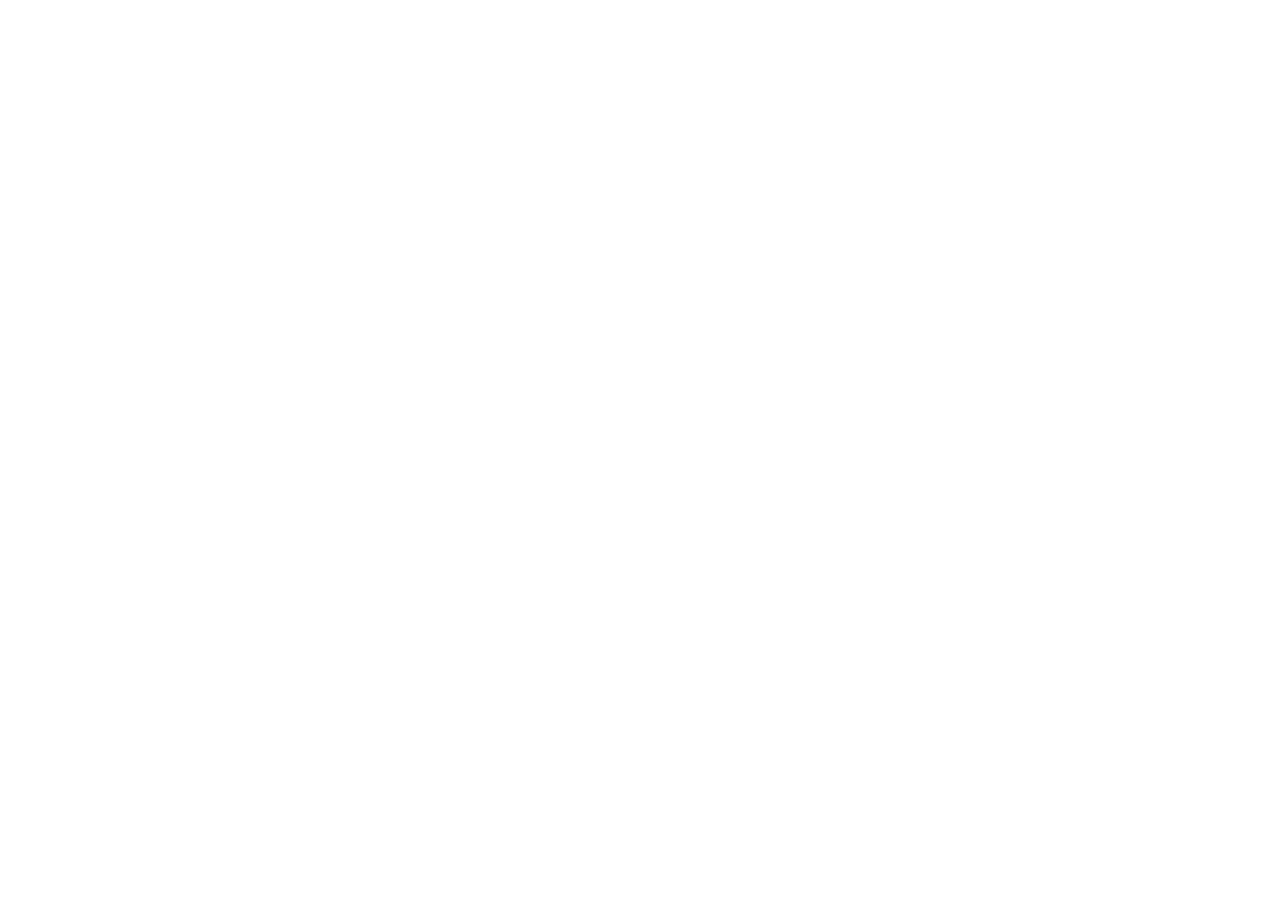
==== challenge_3/index.html @ 623be5ee "Criado css reset e exportado imgs" ====
<!DOCTYPE html>
<html lang="en">
<head>
    <meta charset="UTF-8">
    <meta http-equiv="X-UA-Compatible" content="IE=edge">
    <meta name="viewport" content="width=device-width, initial-scale=1.0">
    <title>Nft Code Challenge</title>
    <link rel="stylesheet" href="reset.css">
    <link rel="stylesheet" href="style.css">
</head>
<body>
    <header>
        
    </header>
</body>
</html>
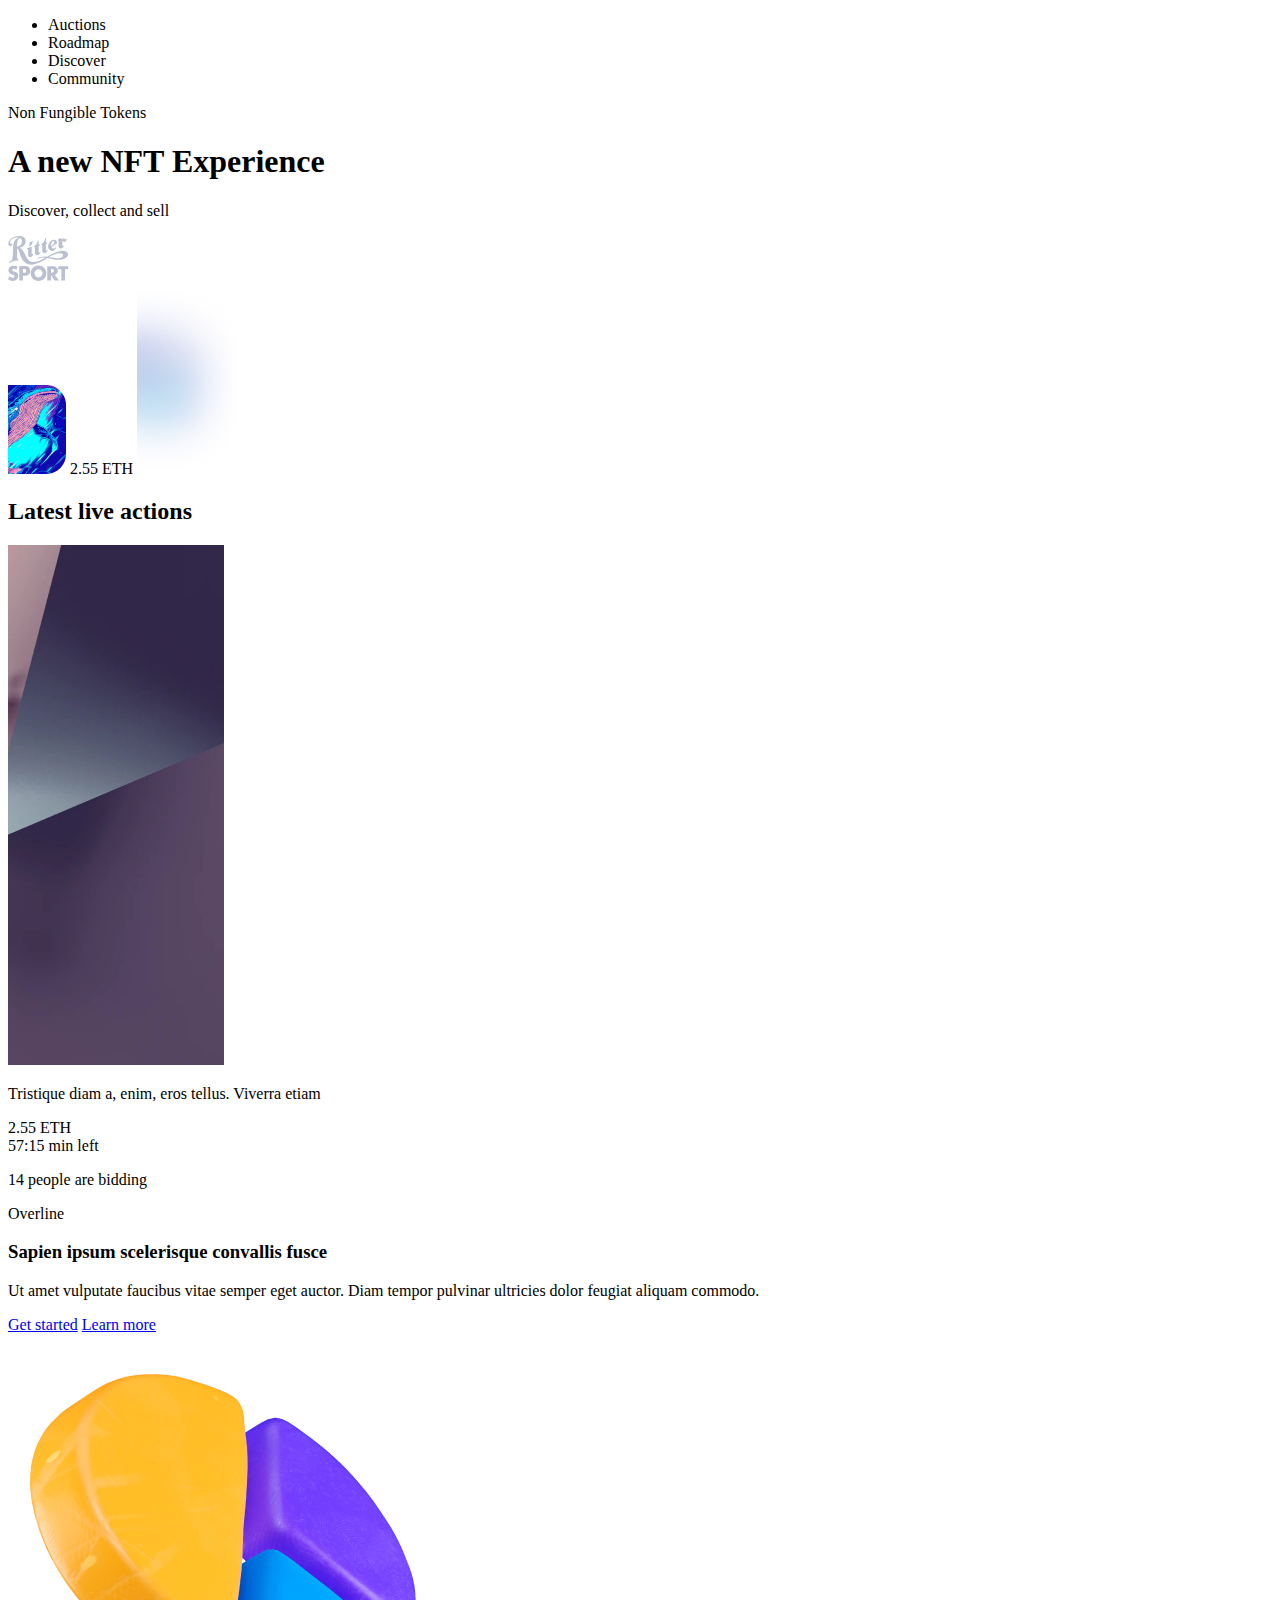
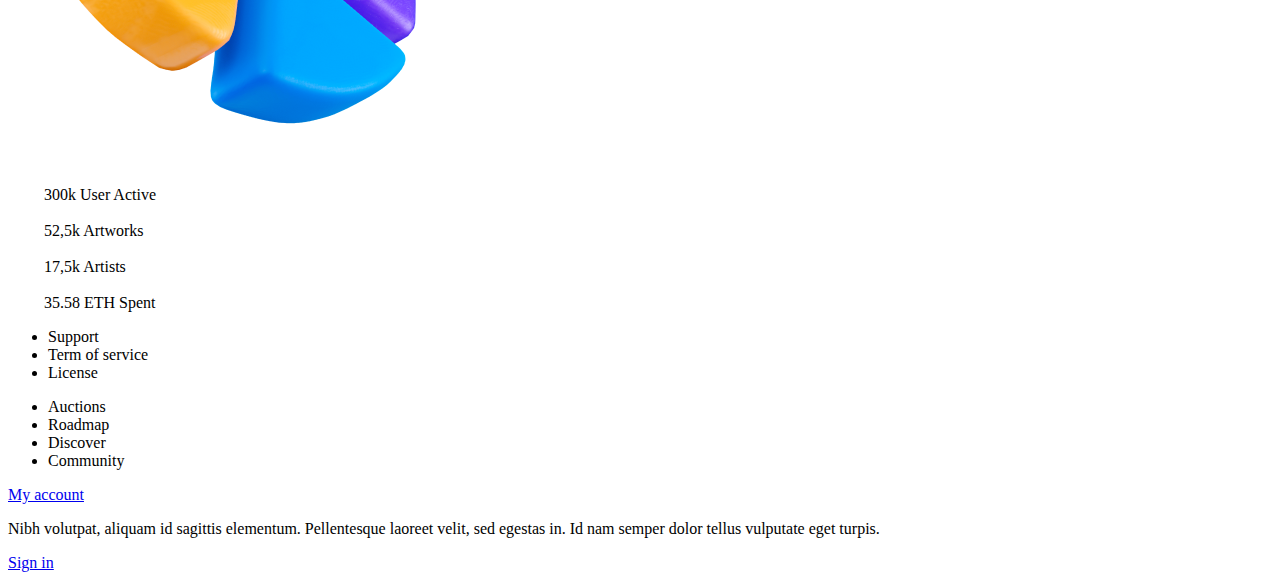
==== commit 3dbcec4e: "Criado estrutura HTML do projeto" ====
--- a/challenge_3/index.html
+++ b/challenge_3/index.html
@@ -10,7 +10,138 @@
 </head>
 <body>
     <header>
+        <div class="top-bar">
+            <nav>
+                <ul>
+                    <li>Auctions</li>
+                    <li>Roadmap</li>
+                    <li>Discover</li>
+                    <li>Community</li>
+                </ul>
+            </nav>
+        </div>
+
+        <div class="text">
+            <p>Non Fungible Tokens</p>
+            <div class="frame">
+                <h1>A new NFT Experience</h1>
+            </div>
+            <p>Discover, collect and sell</p>
+        </div>
+
+        <div class="logotypes">
+            <img src="img/logotypes/Vector.svg" alt="">
+            <img src="img/logotypes/Vector.svg1" alt="">
+            <img src="img/logotypes/Vector.svg2" alt="">
+            <img src="img/logotypes/Vector.svg3" alt="">
+        </div>
+
+        <div class="squares">
+            <div class="square">
+                <img src="img/squares/Image-1.png" alt="">
+                <span>2.55 ETH</span>
+                <img src="img/squares/Image.png" alt="">
+            </div>
+        </div>
+    </header>
+    
+    <main class="latest-actions">
+        <h2>Latest live actions</h2>
+        <span class="arrow"></span>
         
-    </header>
+        <div class="boxes-items">
+            <div class="big-box-item">
+                <img src="img/boxes_img/Image.png" alt="">
+                <p>Tristique diam a, enim, eros tellus. Viverra etiam</p>
+                <span class="price">2.55 ETH</span>
+                <div class="time-left">
+                    <span>57:15 min left</span>
+                </div>
+                <div class="bidding-people">
+                    <p>14 people are bidding</p>
+                </div>
+            </div>
+        </div>
+
+
+    </main>
+    
+    <section class="first-section">
+        <div>
+            <div class="text">
+                <p>Overline</p>
+                <h3>Sapien ipsum scelerisque convallis fusce</h3>
+                <p>Ut amet vulputate faucibus vitae semper eget auctor. Diam tempor pulvinar ultricies dolor feugiat aliquam commodo.</p>
+            </div>
+            <div class="btn">
+                <a href="#">Get started</a>
+                <a href="#">Learn more</a>
+            </div>
+            
+            <div class="img-section">
+                <img src="img/img_section/Image.png" alt="">
+                <img src="img/img_section/Image1.png" alt="">
+            </div>
+        </div>
+    </section>
+
+    <section class="section-with-icons">
+        <div class="flex-icons user-active">
+            <img src="img/section_with_icons/Vector.svg" alt="">
+            <span>300k</span>
+            <span>User Active</span>
+        </div>
+        <div class="flex-icons artworks">
+            <img src="img/section_with_icons/Vector.svg" alt="">
+            <span>52,5k</span>
+            <span>Artworks</span>
+        </div>
+        <div class="flex-icons artists">
+            <img src="img/section_with_icons/Vector.svg" alt="">
+            <span>17,5k</span>
+            <span>Artists</span>
+        </div>
+        <div class="flex-icons eth-spent">
+            <img src="img/section_with_icons/Vector.svg" alt="">
+            <span>35.58</span>
+            <span>ETH Spent</span>
+        </div>
+    </section>
+    
+    <footer>
+        <div class="left">
+            <div class="small-menu">
+                <ul>
+                    <li><a href="#"></a>Support</li>
+                    <li><a href="#"></a>Term of service</li>
+                    <li><a href="#"></a>License</li>
+                </ul>
+            </div>
+        </div>
+
+        <div class="mid">
+            <div class="menu">
+                <ul>
+                    <li><a href="#"></a>Auctions</li>
+                    <li><a href="#"></a>Roadmap</li>
+                    <li><a href="#"></a>Discover</li>
+                    <li><a href="#"></a>Community</li>
+                </ul>
+            </div>
+            <a href="#" class="btn">My account</a>
+
+            <div class="social-media">
+
+            </div>
+        </div>
+
+        <div class="right">
+            <p>Nibh volutpat, aliquam id sagittis elementum. Pellentesque laoreet velit, sed egestas in. Id nam semper dolor tellus vulputate eget turpis.</p>
+
+            <div class="newsletter">
+                <a href="#">Sign in</a>
+            </div>
+        </div>
+    </footer>
 </body>
 </html>